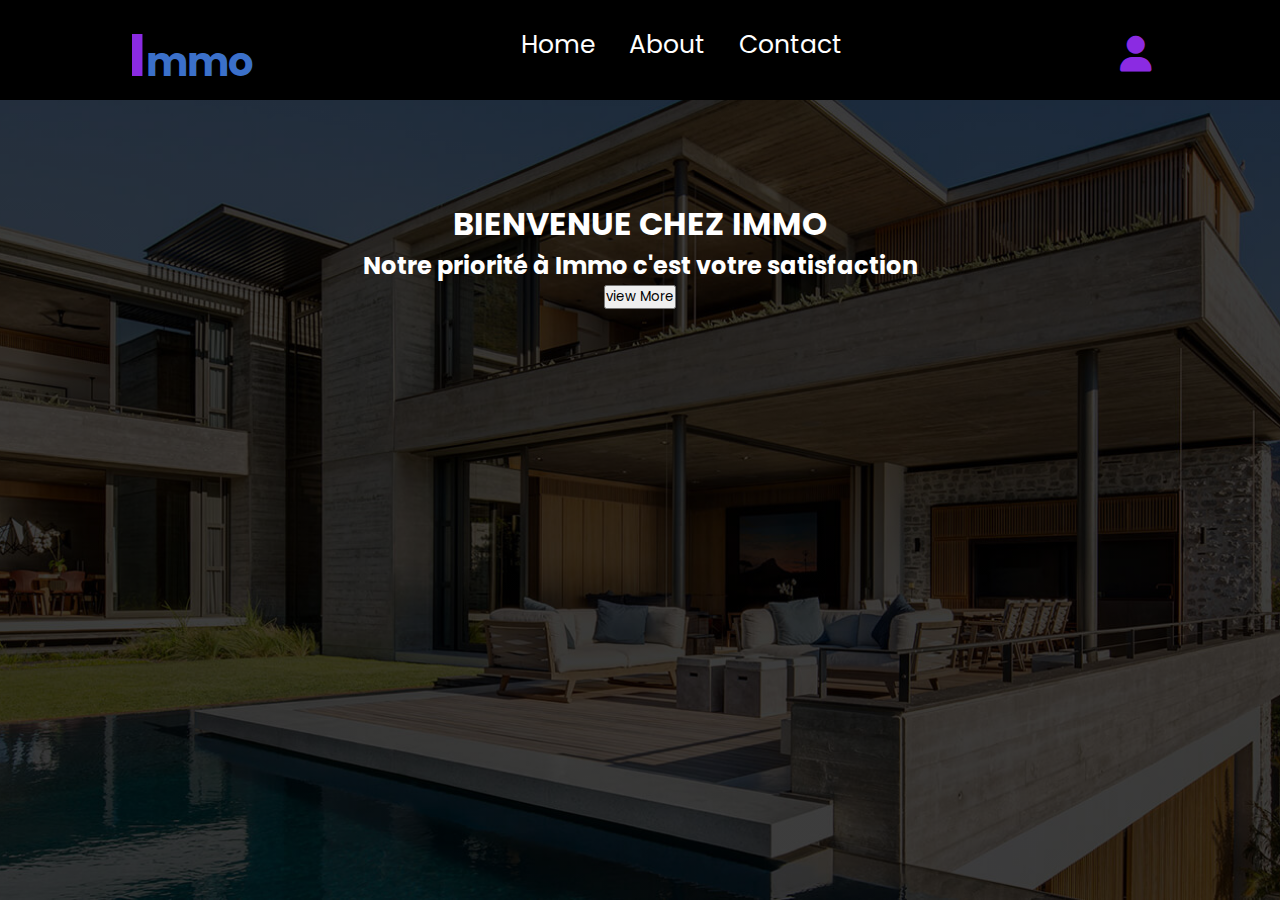
==== header/index.html @ f21f3507 "html css master" ====
<!DOCTYPE html>
<html lang="en">
<head>
    <meta charset="UTF-8">
    <meta http-equiv="X-UA-Compatible" content="IE=edge">
    <meta name="viewport" content="width=device-width, initial-scale=1.0">
    <title>Document</title>
    <link rel="stylesheet" href="style.css">
    <link rel="stylesheet"
    href="https://cdnjs.cloudflare.com/ajax/libs/font-awesome/6.2.1/css/all.min.css"
    /></head>
<body>
    <div class="main-container">
        <nav>
            <h2 class="logo"><span>I</span>mmo</h2>
            <ul>
                <li><a href="#">Home</a></li>
                <li><a href="#">About</a></li>
                <li><a href="#">Contact</a></li>
            </ul>
            <a href="#"><i class="fa fa-user"></i></a>
        </nav>

        <section class="home">
            <div class="info">
                <h1 class="hello">BIENVENUE CHEZ IMMO</h1>
                <h2>Notre priorité à Immo c'est votre satisfaction</h2>
                <button type="button">view More</button>
            </div>

        </section>
    </div>
</body>
</html>
---- header/style.css ----
@import url('https://fonts.googleapis.com/css2?family=Clicker+Script&family=Poppins:wght@300&display=swap');*{
    padding: 0;
    margin: 0;
    box-sizing: border-box;
    font-family: 'Poppins', sans-serif;
}
.main-container{
    display: flex;
    align-items: center;
    justify-content: space-between;
}
.home{
    /*height: 100vh;*/
    min-height: 100vh;
    width: 100%;
    background-image: linear-gradient(rgba(0,0,0,0.6),rgba(0,0,0,0.6)),url(./images/image1.jpg);
    background-size: cover;
    background-position: center;
    display: block;
    justify-items: center;

    
}
.info{
    margin: 0 auto;
    color: white;
    margin-top: 200px;
    text-align: center;
}
nav{

    display: flex;
    align-items: center;
    justify-content: space-between;
    padding-top: 10px;
    padding-left: 10%;
    padding-right: 10%;
    background-color: black;
    position: fixed;
    top: 0; 
    width: 100%;
    height: 100px;
}
.logo{
    color: #3b70ca;
    font-size: 40px;
}
span{
    color: #8b2be2;
    font-size: 60px;
}
nav ul li{
    list-style-type: none;
    display: inline-block;
    
    /*top right left bottom*/
    padding: 0px 20px 20px 10px;
}
nav ul li a{
    color: white;
    font-size: 25px;
    text-decoration: none;
}

nav ul li a:hover{
    background: #8b2be2;
    border: 1px solid #8b2be2;
    border-radius: 10%;
}
i{
    font-size: 36px;
    color: #8b2be2;
}
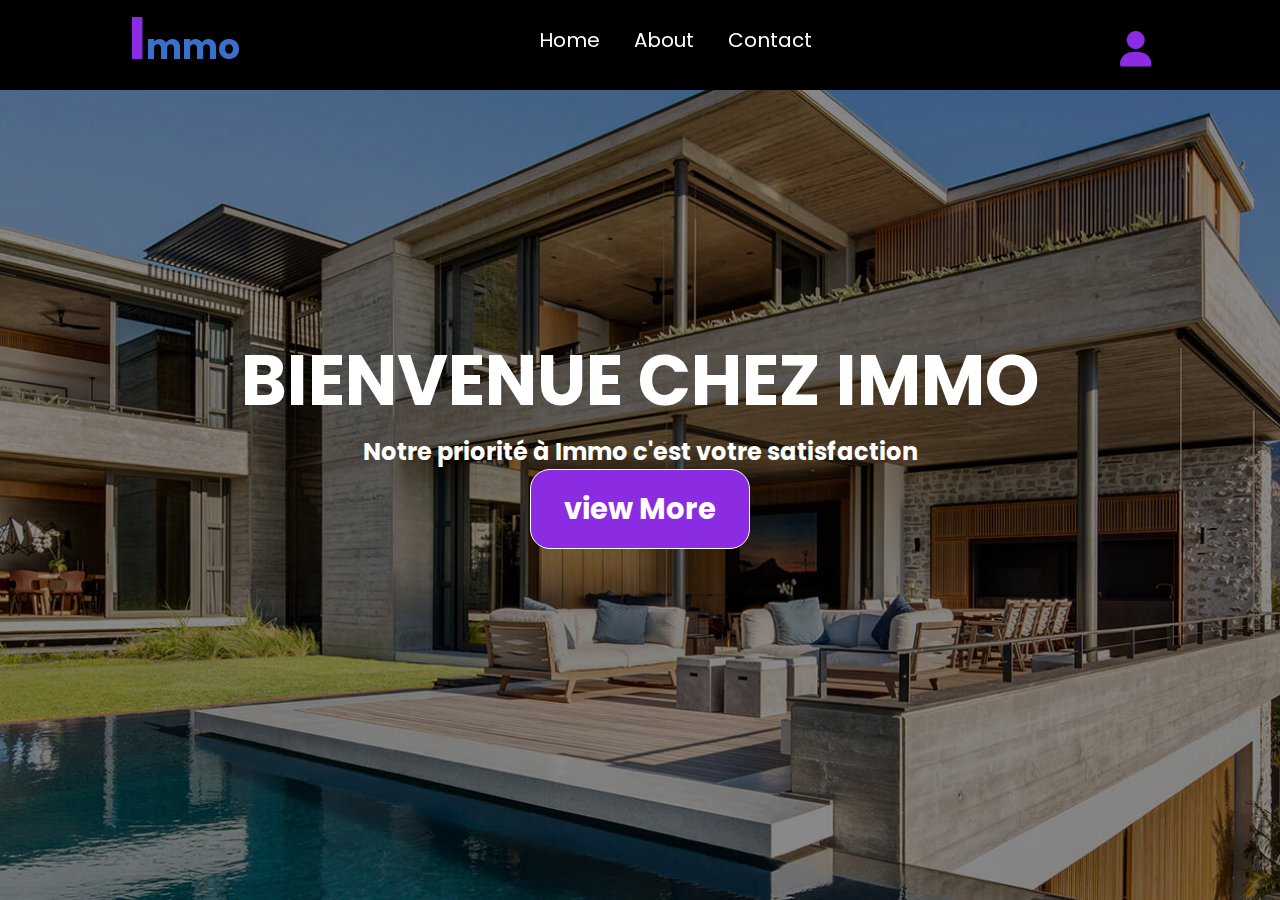
==== commit cfc778cd: "header" ====
--- a/header/index.html
+++ b/header/index.html
@@ -10,7 +10,7 @@
     href="https://cdnjs.cloudflare.com/ajax/libs/font-awesome/6.2.1/css/all.min.css"
     /></head>
 <body>
-    <div class="main-container">
+    <header>
         <nav>
             <h2 class="logo"><span>I</span>mmo</h2>
             <ul>
@@ -20,15 +20,12 @@
             </ul>
             <a href="#"><i class="fa fa-user"></i></a>
         </nav>
+        <div class="info">
+            <h1 class="hello">BIENVENUE CHEZ IMMO</h1>
+            <h2>Notre priorité à Immo c'est votre satisfaction</h2>
+            <button type="button">view More</button>
+        </div>
+    </header>
 
-        <section class="home">
-            <div class="info">
-                <h1 class="hello">BIENVENUE CHEZ IMMO</h1>
-                <h2>Notre priorité à Immo c'est votre satisfaction</h2>
-                <button type="button">view More</button>
-            </div>
-
-        </section>
-    </div>
 </body>
 </html>--- a/header/style.css
+++ b/header/style.css
@@ -4,29 +4,20 @@
     box-sizing: border-box;
     font-family: 'Poppins', sans-serif;
 }
-.main-container{
-    display: flex;
-    align-items: center;
-    justify-content: space-between;
-}
-.home{
+
+header{
     /*height: 100vh;*/
     min-height: 100vh;
     width: 100%;
-    background-image: linear-gradient(rgba(0,0,0,0.6),rgba(0,0,0,0.6)),url(./images/image1.jpg);
+    background-image: linear-gradient(rgba(0,0,0,0.1),rgba(0,0,0,0.1)),url(./images/image1.jpg);
     background-size: cover;
     background-position: center;
-    display: block;
+    display: inline-flex;
     justify-items: center;
 
     
 }
-.info{
-    margin: 0 auto;
-    color: white;
-    margin-top: 200px;
-    text-align: center;
-}
+
 nav{
 
     display: flex;
@@ -39,11 +30,12 @@
     position: fixed;
     top: 0; 
     width: 100%;
-    height: 100px;
+    height: 90px;
 }
 .logo{
+    margin-bottom: 25px;
     color: #3b70ca;
-    font-size: 40px;
+    font-size: 35px;
 }
 span{
     color: #8b2be2;
@@ -58,16 +50,43 @@
 }
 nav ul li a{
     color: white;
-    font-size: 25px;
+    font-size: 20px;
     text-decoration: none;
 }
 
 nav ul li a:hover{
+    padding: 10px;
     background: #8b2be2;
     border: 1px solid #8b2be2;
-    border-radius: 10%;
+    border-radius: 10px;
 }
 i{
     font-size: 36px;
     color: #8b2be2;
 }
+
+.info{
+    margin: 0 auto;
+    color: white;
+    margin-top: 200px;
+    text-align: center;
+    display: flex;
+    flex-direction: column;
+    padding: 10%;
+}
+.info h1{
+    font-size: 70px;
+    font-weight: bold;
+}
+button{
+    margin: 0 auto;
+    width: 220px;
+    height: 80px;
+    font-size: 29px;
+    font-weight: bold;
+    color: white;
+    background: #8b2be2;
+    font-weight: bold;
+    border: 1px solid white;
+    border-radius: 20px;
+}
